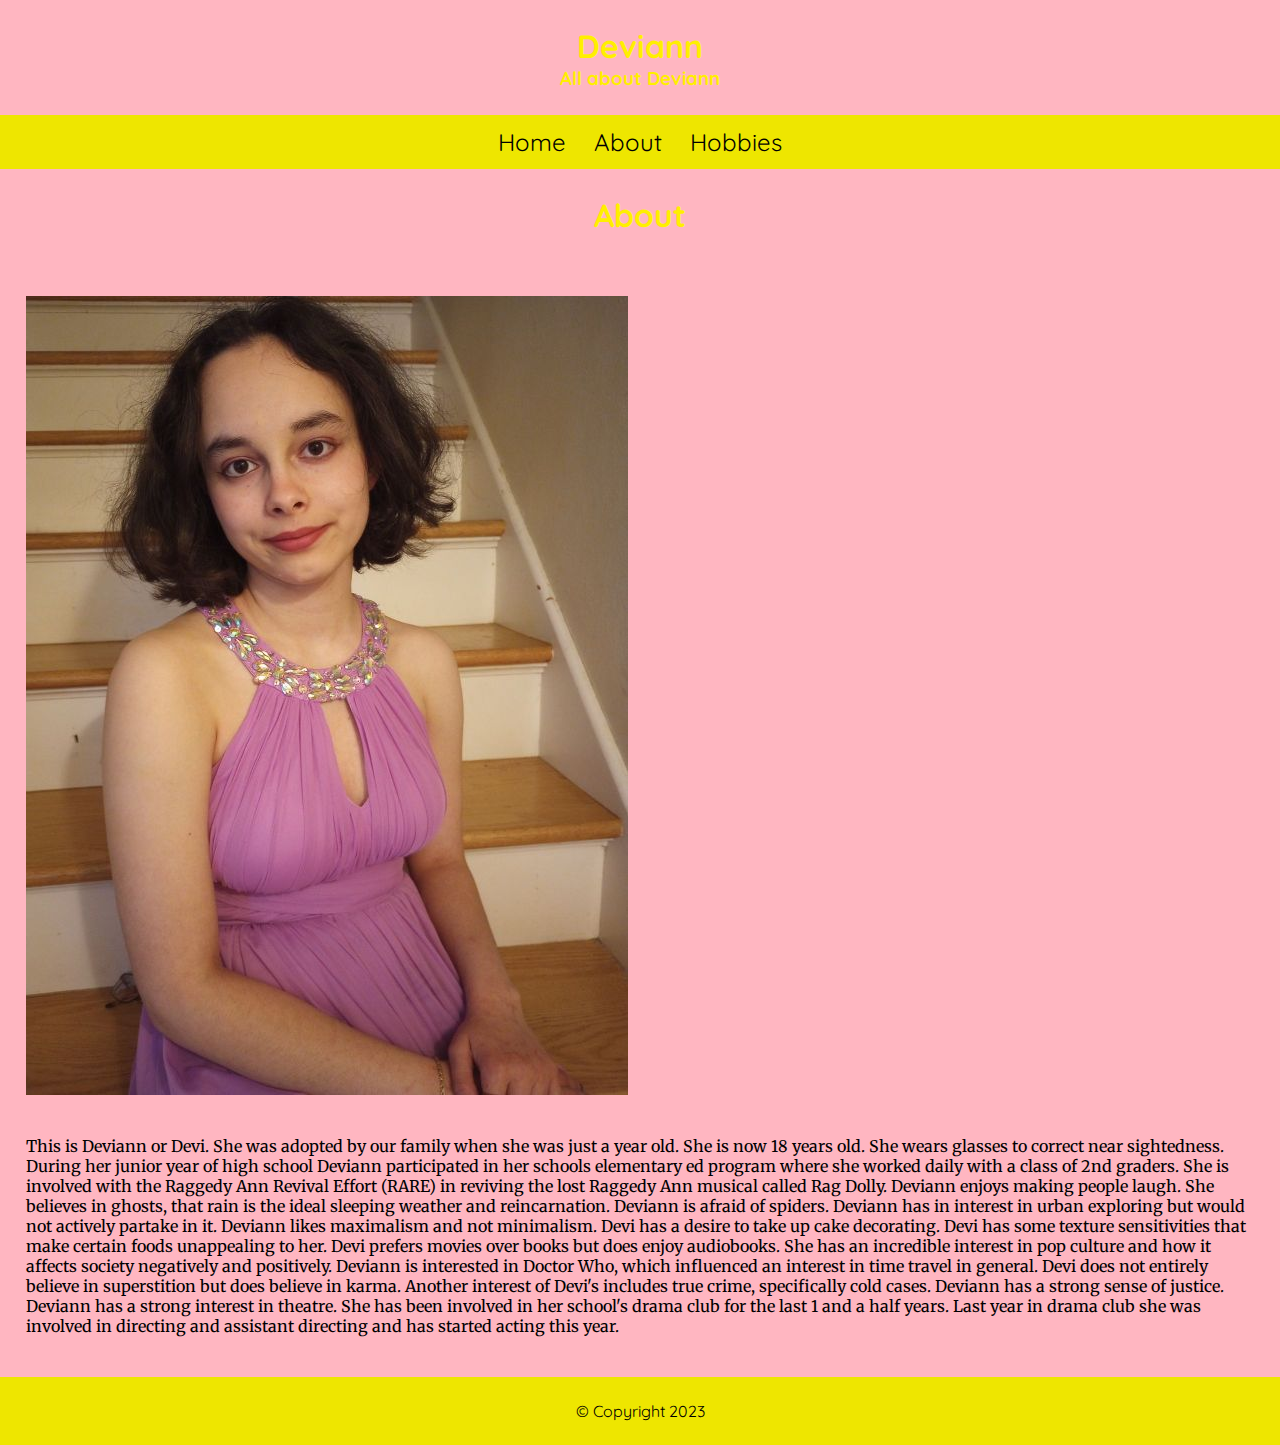
==== about.html @ fb9bc964 "Add HTML and image for About page" ====
<!--
Student Name: Brandon Salvemini
File Name: about.html
Date: December 1st, 2023
-->
<!DOCTYPE html>
<html lang="en">
<head>
  <meta charset="UTF-8">
  <meta name="viewport" content="width=device-width, initial-scale=1.0">
  <link rel="stylesheet" href="css/styles.css">
  <title>Deviann's bioSite: About</title>
  <link rel="preconnect" href="https://fonts.googleapis.com">
  <link rel="preconnect" href="https://fonts.gstatic.com" crossorigin>
  <link href="https://fonts.googleapis.com/css2?family=Merriweather&family=Quicksand&display=swap" rel="stylesheet">
</head>
<body>

  <!-- Div to contain all elements for use with large desktop viewport -->
  <div id="container">

    <!-- Add header content here -->
    <header>
      <h1>Deviann</h1>
      <h3>All about Deviann</h3>
    </header>

    <!-- Add navigation links here -->
    <nav>
      <ul>
        <li><a href="index.html">Home</a></li>
        <li><a href="about.html">About</a></li>
        <li><a href="hobby.html">Hobbies</a></li>
      </ul>
    </nav>

    <!-- Add main content here -->
    <main>

      <h1>About</h1>
      <div id="aboutImage"><img src="images/DeviannPromDress.jpg" alt="Deviann in her prom dress"></div>
      <p>This is Deviann or Devi. She was adopted by our family when she was just a year old. She is now 18 years old. She wears glasses to correct near sightedness. During her junior year of high school Deviann participated in her schools elementary ed program where she worked daily with a class of 2nd graders. She is involved with the Raggedy Ann Revival Effort (RARE) in reviving the lost Raggedy Ann musical called Rag Dolly. Deviann enjoys making people laugh. She believes in ghosts, that rain is the ideal sleeping weather and reincarnation. Deviann is afraid of spiders. Deviann has in interest in urban exploring but would not actively partake in it. Deviann likes maximalism and not minimalism. Devi has a desire to take up cake decorating. Devi has some texture sensitivities that make certain foods unappealing to her.  Devi prefers movies over books but does enjoy audiobooks. She has an incredible interest in pop culture and how it affects society negatively and positively. Deviann is interested in Doctor Who, which influenced an interest in time travel in general. Devi does not entirely believe in superstition but does believe in karma. Another interest of Devi's includes true crime, specifically cold cases. Deviann has a strong sense of justice. Deviann has a strong interest in theatre. She has been involved in her school's drama club for the last 1 and a half years. Last year in drama club she was involved in directing and assistant directing and has started acting this year.</p>
    </main>

    <!-- Add footer content here -->
    <footer>
      <p>&copy; Copyright 2023</p>
    </footer>

  </div>

</body>
</html>
---- css/styles.css ----
/*
Student Name: Brandon Salvemini
File Name: styles.css
Date: November 23rd, 2023
*/

/* CSS Reset */
body, header, nav, main, footer, img, h1, h3, ul {
  margin: 0;
  padding: 0;
  border: 0;
}

/* Style rules for body, images and headings */
body {
  background: #ffb6c1;
}

img {
  max-width: 100%;
  display: block;
  padding: 5% 0 2%;
}

h1, h3 {
  font-family: 'Quicksand', sans-serif;
}

/* Style rules for mobile viewport */

/* Style rules for header area */
header {
  text-align: center;
  padding: 2%;
  background-color: #ffb6c1;
  font-family: 'Merriweather', serif;
}

header h1, header h3 {
  color: #ffef00;
}

/* Style rules for navigation area */
nav {
  display: block;
  background-color: #eee600;
}

nav ul {
  list-style-type: none;
  text-align: center;
}

nav li {
  display: inline-block;
  font-size: 1.5em;
  font-family: 'Quicksand', sans-serif;
}

nav li a {
  display: block;
  color: #000;
  padding: 0.5em;
  text-decoration: none;
}

/* Style rules for hero image */
#hero img {
  padding: 0;
}

/* Style rules for main content */

main {
  padding: 2%;
  font-family: 'Merriweather', serif;
}

main h1 {
  color: #ffef00;
  font-size: 1.5em;
  text-align: center;
}

main a {
  text-decoration: none;
  color: #eee600;
}

/* Style rules for footer content */

footer {
  background-color: #eee600;
  text-align: center;
  font-family: 'Quicksand', sans-serif;
  padding: 0.5em;
}

  /* Media Query for Tablet Viewport */
  @media screen and (min-width: 630px), print {

    /* Tablet Viewport: Style rules for nav area */
    /* header {
      text-align: left;
      padding: 1%;
    } */

    /* Tablet Viewport: Style rules for nav area */
    nav ul {
      text-align: center;
    }

    nav li a {
      padding: 0.5em;
    }

    /* Tablet Viewport: Style rules for main area */
    main h1 {
      font-size: 2em; /* Resets h1 back to default size */
    }

    #homeImg1, #homeImg2 {
      width: 45%;
      float: left;
      margin: 0 2%;
    }

    #homeText {
      clear: left;
    }

  }

  /* Media Query for Desktop Viewport */
  @media screen and (min-width: 1015px), print {

    nav li a:hover {
      background-color: #ffb6c1;
    }

  }

  /* Media Query for Large Desktop Viewports */
  @media screen and (min-width: 1921px) {

    body {
      background: linear-gradient(#ffb6c1, #ff69b4);
    }

    #container {
      width: 1920px;
      margin: 0 auto;
    }
  }
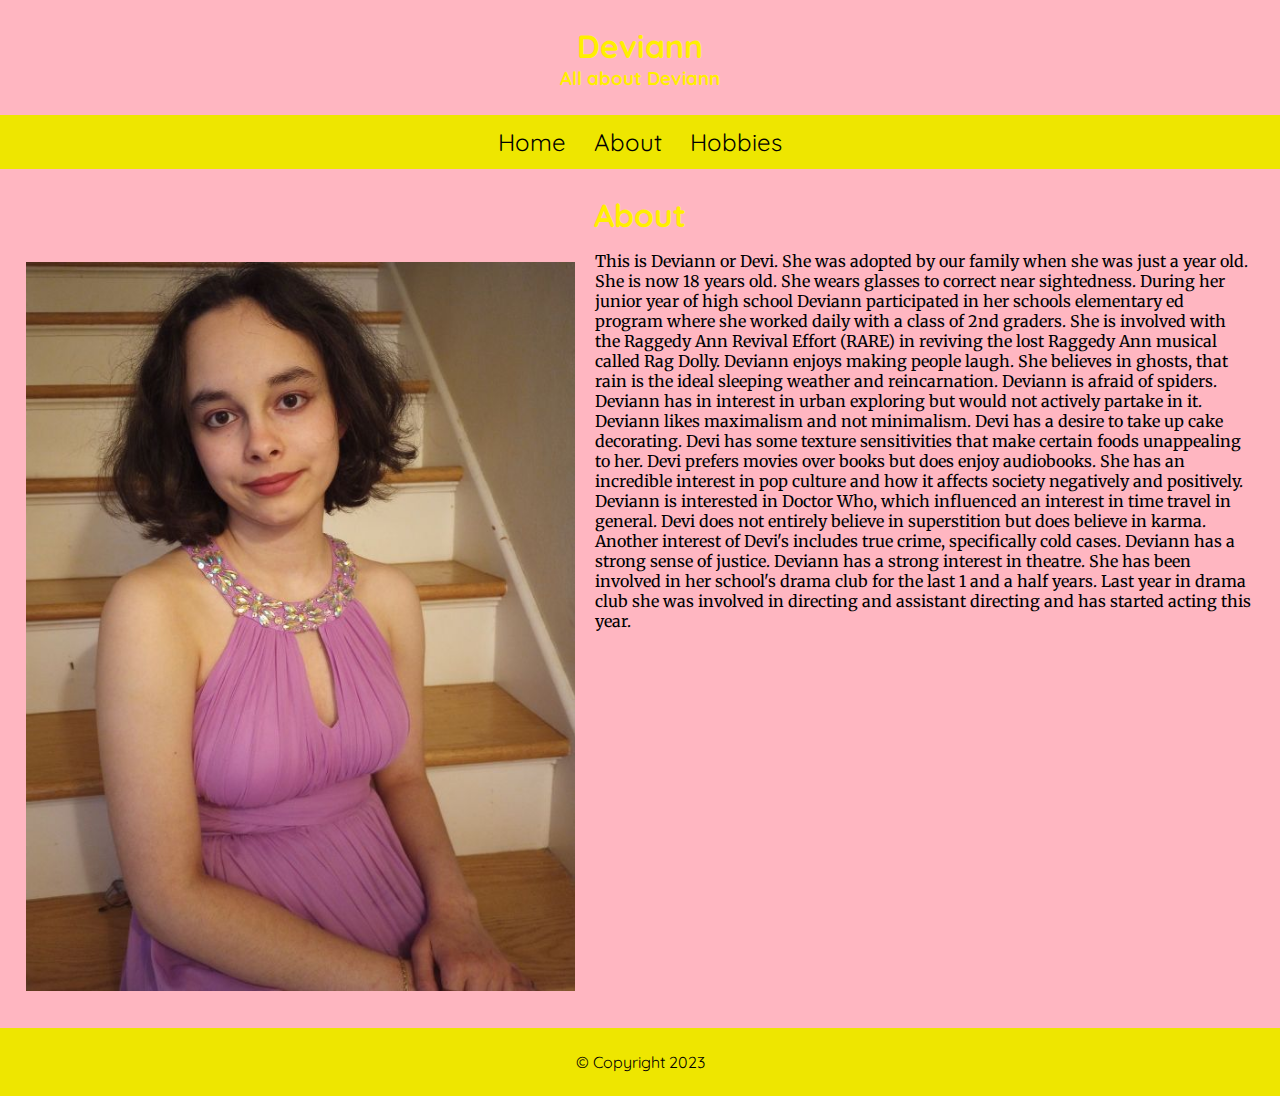
==== commit c6faae8b: "Add grid class to styles.css, update about.html" ====
--- a/about.html
+++ b/about.html
@@ -38,8 +38,11 @@
     <main>
 
       <h1>About</h1>
-      <div id="aboutImage"><img src="images/DeviannPromDress.jpg" alt="Deviann in her prom dress"></div>
-      <p>This is Deviann or Devi. She was adopted by our family when she was just a year old. She is now 18 years old. She wears glasses to correct near sightedness. During her junior year of high school Deviann participated in her schools elementary ed program where she worked daily with a class of 2nd graders. She is involved with the Raggedy Ann Revival Effort (RARE) in reviving the lost Raggedy Ann musical called Rag Dolly. Deviann enjoys making people laugh. She believes in ghosts, that rain is the ideal sleeping weather and reincarnation. Deviann is afraid of spiders. Deviann has in interest in urban exploring but would not actively partake in it. Deviann likes maximalism and not minimalism. Devi has a desire to take up cake decorating. Devi has some texture sensitivities that make certain foods unappealing to her.  Devi prefers movies over books but does enjoy audiobooks. She has an incredible interest in pop culture and how it affects society negatively and positively. Deviann is interested in Doctor Who, which influenced an interest in time travel in general. Devi does not entirely believe in superstition but does believe in karma. Another interest of Devi's includes true crime, specifically cold cases. Deviann has a strong sense of justice. Deviann has a strong interest in theatre. She has been involved in her school's drama club for the last 1 and a half years. Last year in drama club she was involved in directing and assistant directing and has started acting this year.</p>
+      <div id="aboutContent" class="grid">
+        <div id="aboutImage"><img src="images/DeviannPromDress.jpg" alt="Deviann in her prom dress"></div>
+        <p>This is Deviann or Devi. She was adopted by our family when she was just a year old. She is now 18 years old. She wears glasses to correct near sightedness. During her junior year of high school Deviann participated in her schools elementary ed program where she worked daily with a class of 2nd graders. She is involved with the Raggedy Ann Revival Effort (RARE) in reviving the lost Raggedy Ann musical called Rag Dolly. Deviann enjoys making people laugh. She believes in ghosts, that rain is the ideal sleeping weather and reincarnation. Deviann is afraid of spiders. Deviann has in interest in urban exploring but would not actively partake in it. Deviann likes maximalism and not minimalism. Devi has a desire to take up cake decorating. Devi has some texture sensitivities that make certain foods unappealing to her.  Devi prefers movies over books but does enjoy audiobooks. She has an incredible interest in pop culture and how it affects society negatively and positively. Deviann is interested in Doctor Who, which influenced an interest in time travel in general. Devi does not entirely believe in superstition but does believe in karma. Another interest of Devi's includes true crime, specifically cold cases. Deviann has a strong sense of justice. Deviann has a strong interest in theatre. She has been involved in her school's drama club for the last 1 and a half years. Last year in drama club she was involved in directing and assistant directing and has started acting this year.</p>
+      </div>
+
     </main>
 
     <!-- Add footer content here -->
--- a/css/styles.css
+++ b/css/styles.css
@@ -119,6 +119,12 @@
       font-size: 2em; /* Resets h1 back to default size */
     }
 
+    .grid {
+      display: grid;
+      grid-template-columns: auto auto;
+      grid-gap: 20px;
+    }
+
     #homeImg1, #homeImg2 {
       width: 45%;
       float: left;
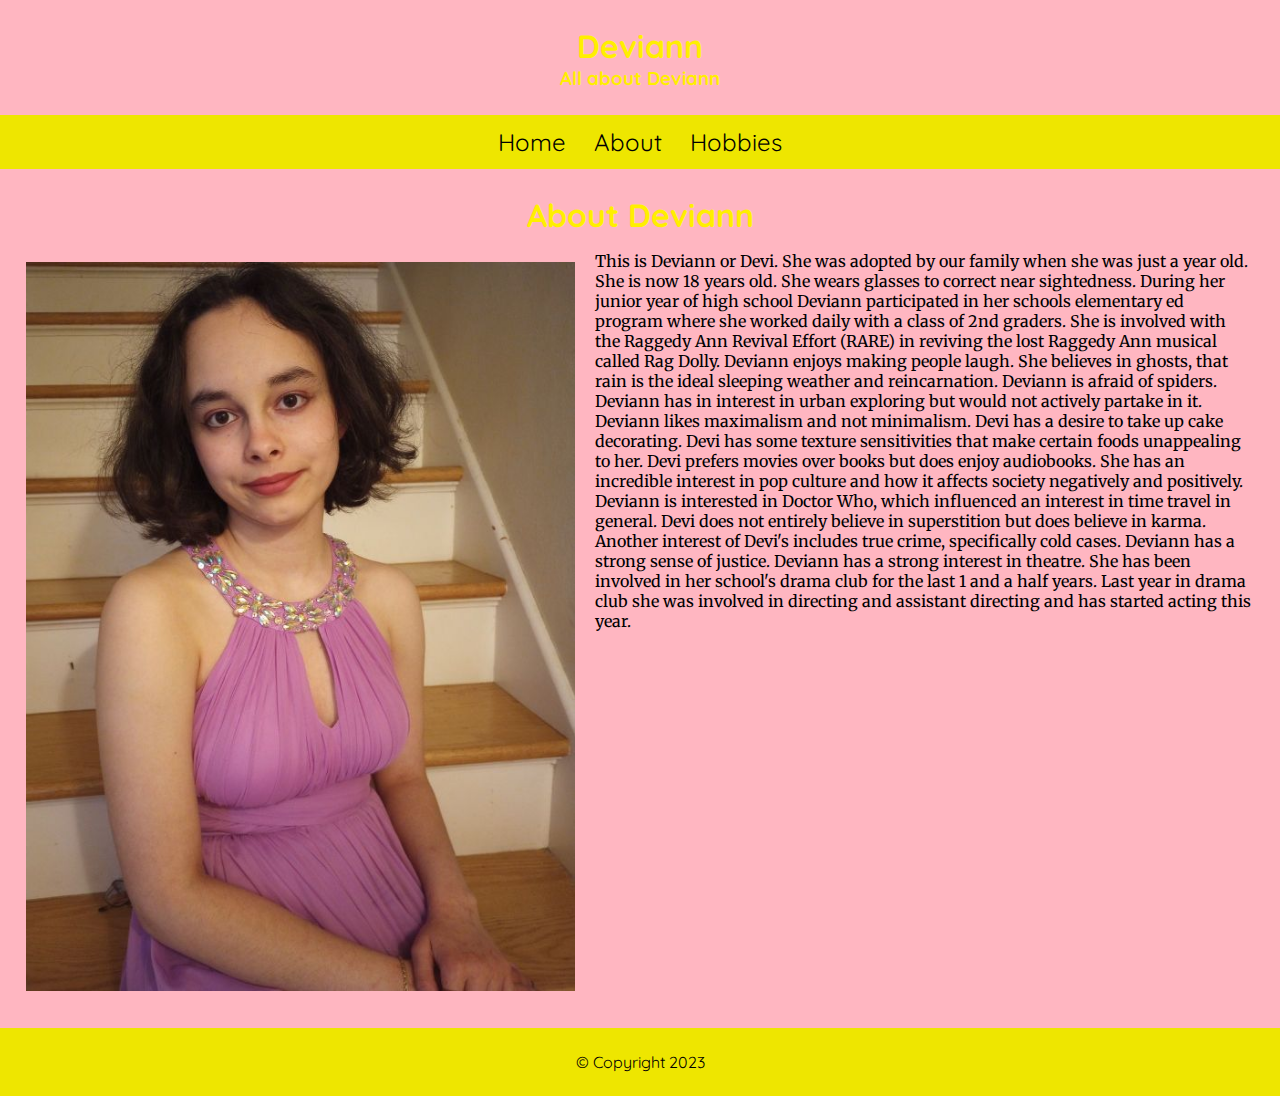
==== commit 9dd661ed: "Update headings on about page and hobby page" ====
--- a/about.html
+++ b/about.html
@@ -37,7 +37,7 @@
     <!-- Add main content here -->
     <main>
 
-      <h1>About</h1>
+      <h1>About Deviann</h1>
       <div id="aboutContent" class="grid">
         <div id="aboutImage"><img src="images/DeviannPromDress.jpg" alt="Deviann in her prom dress"></div>
         <p>This is Deviann or Devi. She was adopted by our family when she was just a year old. She is now 18 years old. She wears glasses to correct near sightedness. During her junior year of high school Deviann participated in her schools elementary ed program where she worked daily with a class of 2nd graders. She is involved with the Raggedy Ann Revival Effort (RARE) in reviving the lost Raggedy Ann musical called Rag Dolly. Deviann enjoys making people laugh. She believes in ghosts, that rain is the ideal sleeping weather and reincarnation. Deviann is afraid of spiders. Deviann has in interest in urban exploring but would not actively partake in it. Deviann likes maximalism and not minimalism. Devi has a desire to take up cake decorating. Devi has some texture sensitivities that make certain foods unappealing to her.  Devi prefers movies over books but does enjoy audiobooks. She has an incredible interest in pop culture and how it affects society negatively and positively. Deviann is interested in Doctor Who, which influenced an interest in time travel in general. Devi does not entirely believe in superstition but does believe in karma. Another interest of Devi's includes true crime, specifically cold cases. Deviann has a strong sense of justice. Deviann has a strong interest in theatre. She has been involved in her school's drama club for the last 1 and a half years. Last year in drama club she was involved in directing and assistant directing and has started acting this year.</p>
--- a/css/styles.css
+++ b/css/styles.css
@@ -5,7 +5,7 @@
 */
 
 /* CSS Reset */
-body, header, nav, main, footer, img, h1, h3, ul {
+body, header, nav, main, footer, img, h1, h3, ul, figure, figcaption, section {
   margin: 0;
   padding: 0;
   border: 0;
@@ -26,7 +26,34 @@
   font-family: 'Quicksand', sans-serif;
 }
 
+/* Style rule for all elements when selected */
+/* Makes the selection color of all elements yellow and the color of selected text white */
+/* This is for additional design requirement 8 */
+/* This was found on W3School's CSS Pseudo-classes page */
+*::selection {
+  color: #fff;
+  background-color: #eee600;
+}
+
+/* Style rule for list markers */
+
+/* Turns the bullets of the list on hobbies page in the mobile viewport yellow */
+/* This is for additional design requirement 8 */
+/* This was found on W3School's CSS Pseudo-classes page */
+::marker {
+  color: #eee600;
+}
+
 /* Style rules for mobile viewport */
+
+/* Style rules to show mobile class and hide tab-desk class */
+.mobile {
+  display: block;
+}
+
+.tab-desk {
+  display: none;
+}
 
 /* Style rules for header area */
 header {
@@ -85,6 +112,35 @@
 main a {
   text-decoration: none;
   color: #eee600;
+}
+
+/* Underline links within the main element when hovered over */
+main a:hover {
+  text-decoration: underline;
+}
+
+main ul {
+   margin-left: 5%;
+   list-style-type: circle;
+}
+
+/* Style rules for hobby page gallery */
+/* Based on the CSS for figure from Week 7 lab */
+figure {
+  border: 4px solid #eee600;
+  box-shadow: 6px 6px 10px #bfc587;
+  max-width: 400px;
+  margin: 2% auto;
+}
+
+figure img {
+  padding: 0;
+}
+
+figcaption {
+  padding: 2%;
+  border-top: 4px solid #eee600;
+  text-align: center;
 }
 
 /* Style rules for footer content */
@@ -105,6 +161,16 @@
       padding: 1%;
     } */
 
+    /* Tablet Viewport: Show tab-desk class, hide mobile class  */
+
+    .mobile {
+      display: none;
+    }
+
+    .tab-desk {
+      display: block;
+    }
+
     /* Tablet Viewport: Style rules for nav area */
     nav ul {
       text-align: center;
@@ -119,20 +185,51 @@
       font-size: 2em; /* Resets h1 back to default size */
     }
 
+    /* Tablet Viewport: Style rules for table */
+
+    table {
+      border: 1px solid #eee600;
+      border-collapse: collapse;
+      margin: 0 auto;
+      width: 100%;
+    }
+
+    th, td {
+      border: 1px solid #eee600;
+      padding: 2%;
+    }
+
+    th {
+      background-color: #eee600;
+      color: #000;
+    }
+
+    tr:nth-child(odd) {
+      background-color: #eee600;
+    }
+
+    /* Tablet Viewport: Style rules for grid layouts */
     .grid {
       display: grid;
       grid-template-columns: auto auto;
       grid-gap: 20px;
     }
 
-    #homeImg1, #homeImg2 {
-      width: 45%;
-      float: left;
-      margin: 0 2%;
-    }
-
-    #homeText {
-      clear: left;
+    .gallery-grid {
+      display: grid;
+      grid-template-columns: auto auto;
+      grid-gap: 30px;
+      align-items: center; /* This property was discovered while experimenting with the grid editor in the Chrome dev tools */
+    }
+
+    .home-grid {
+      display: grid;
+      grid-template-columns: auto auto auto;
+      grid-gap: 20px;
+    }
+
+    .home-text {
+      grid-column: 1 / span 2;
     }
 
   }
@@ -142,6 +239,11 @@
 
     nav li a:hover {
       background-color: #ffb6c1;
+    }
+
+    /* Desktop viewport: Change gallery grid to 3 columns */
+    .gallery-grid {
+      grid-template-columns: auto auto auto;
     }
 
   }
@@ -158,3 +260,11 @@
       margin: 0 auto;
     }
   }
+
+/* Media Query for Print */
+@media print {
+  body {
+    background-color: #fff;
+    color: #000;
+  }
+}